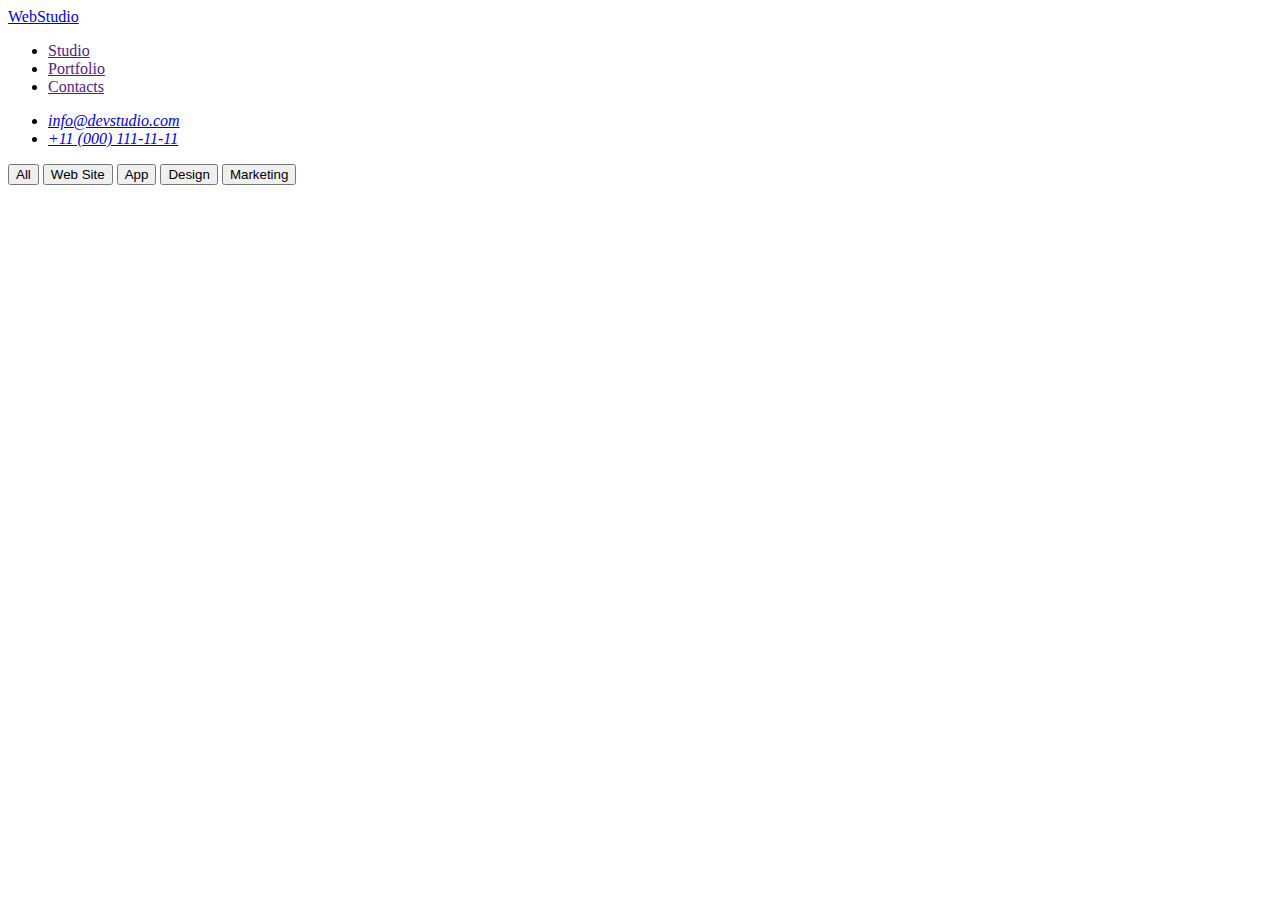
==== portfolio.html @ cec06bba "upd" ====
<!DOCTYPE html>
<html lang="en">
<head>
    <meta charset="UTF-8">
    <meta http-equiv="X-UA-Compatible" content="IE=edge">
    <meta name="viewport" content="width=device-width, initial-scale=1.0">
    <title>Document</title>
</head>
<body>
    <!-- header-section -->
    <header>
        <nav>
          <a href="./index.html">WebStudio</a>
          <ul>
            <li><a href="">Studio</a></li>
            <li><a href="">Portfolio</a></li>
            <li><a href="">Contacts</a></li>
          </ul>
        </nav>
        <address>
          <ul>
            <li>
              <a href="mailto:info@devstudio.com">info@devstudio.com</a>
            </li>
            <li>
              <a href="tel:+110001111111">+11 (000) 111-11-11</a>
            </li>
          </ul>
        </address>
    </header>
    <main>
        <section class="button-section">
            <button class="all">All</button>
            <button class="site">Web Site</button>
            <button class="app">App</button>
            <button class="design">Design</button>
            <button class="marketing">Marketing</button>
        </section>
        <section class="row1">
            
        </section>
    </main>
</body>
</html>
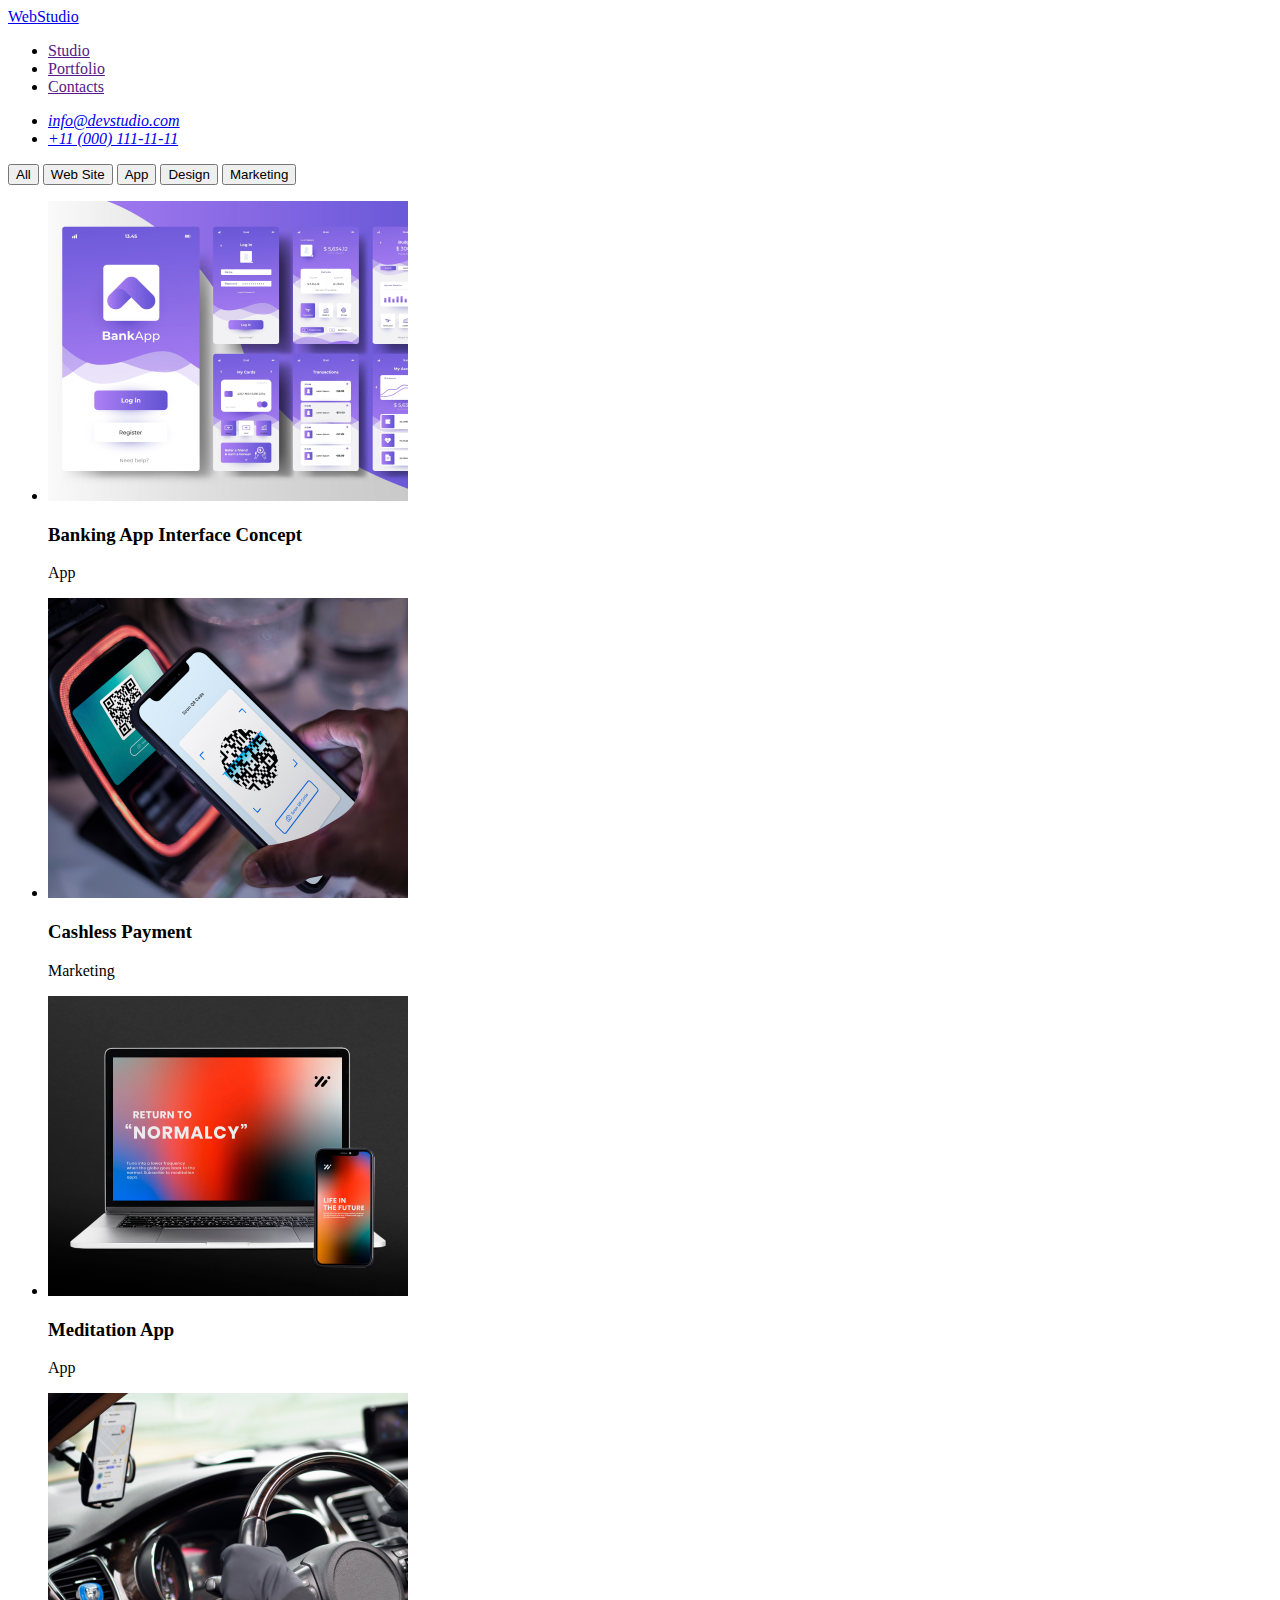
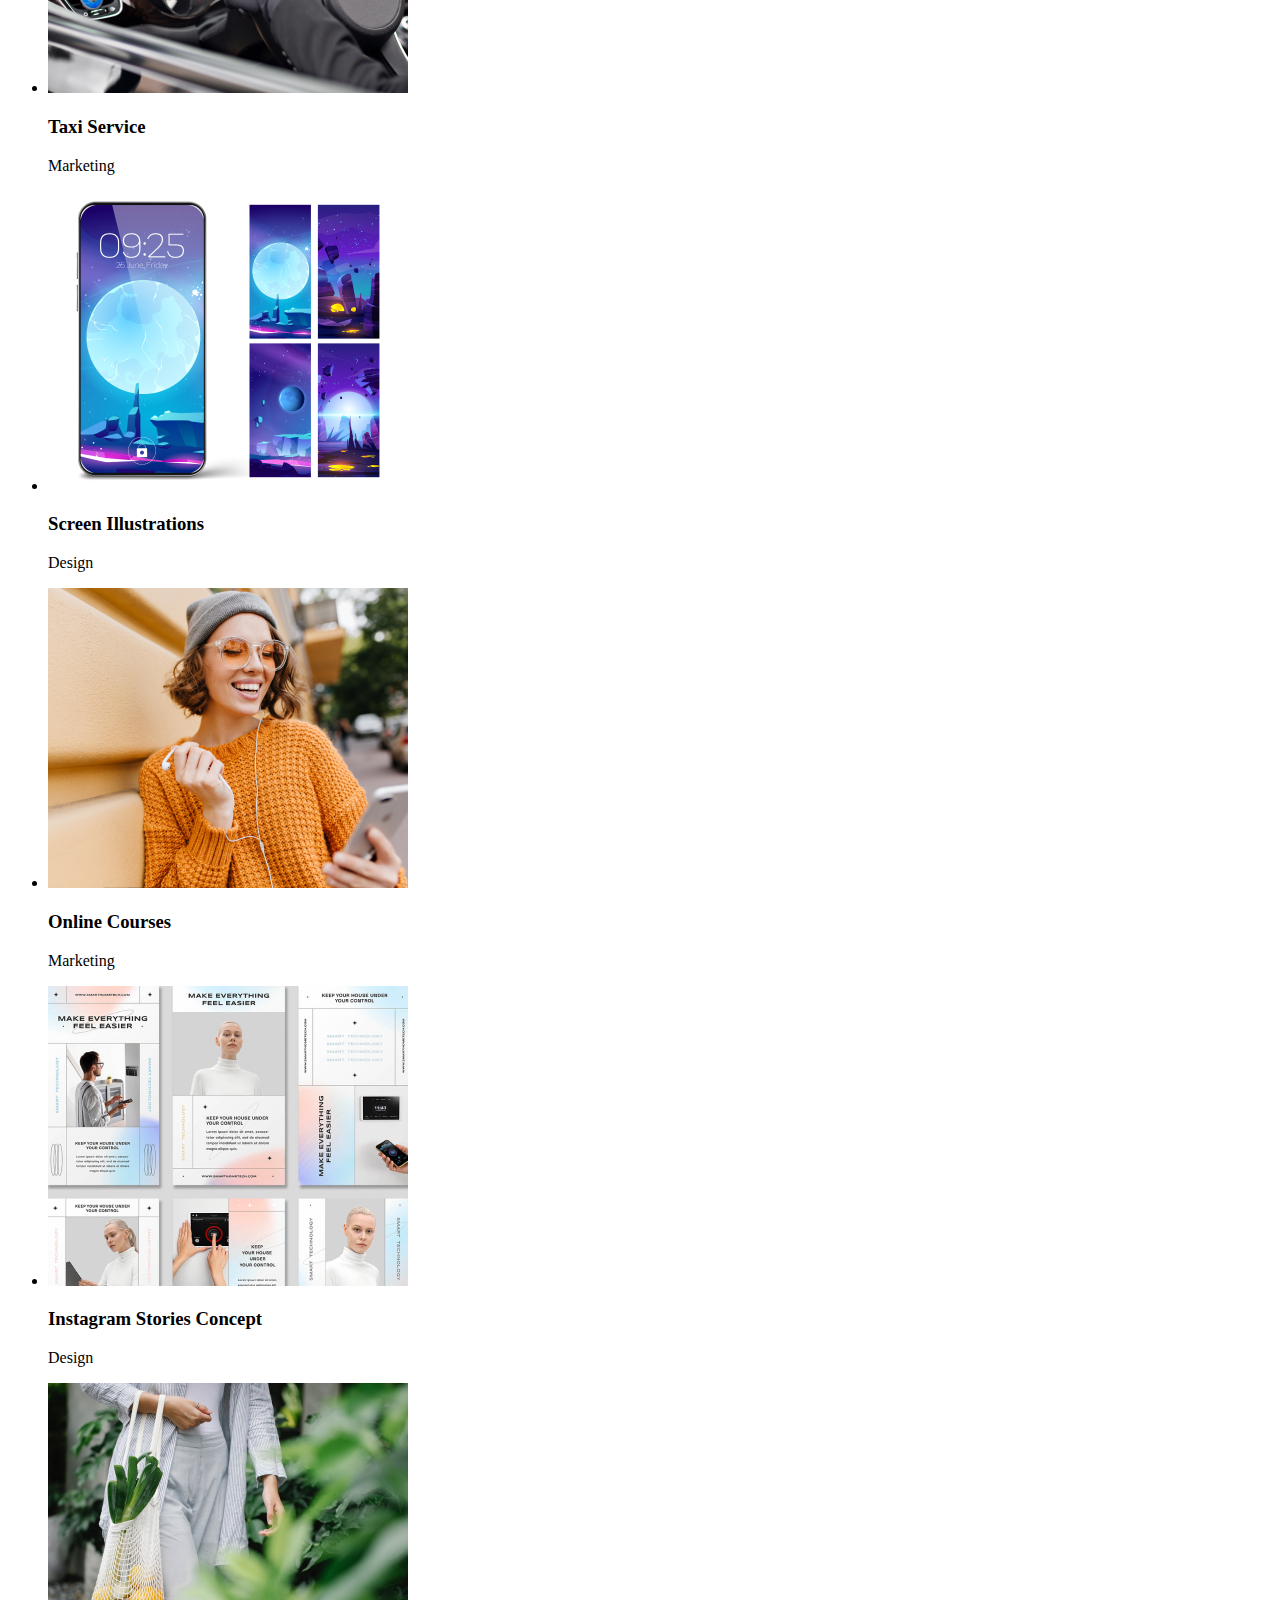
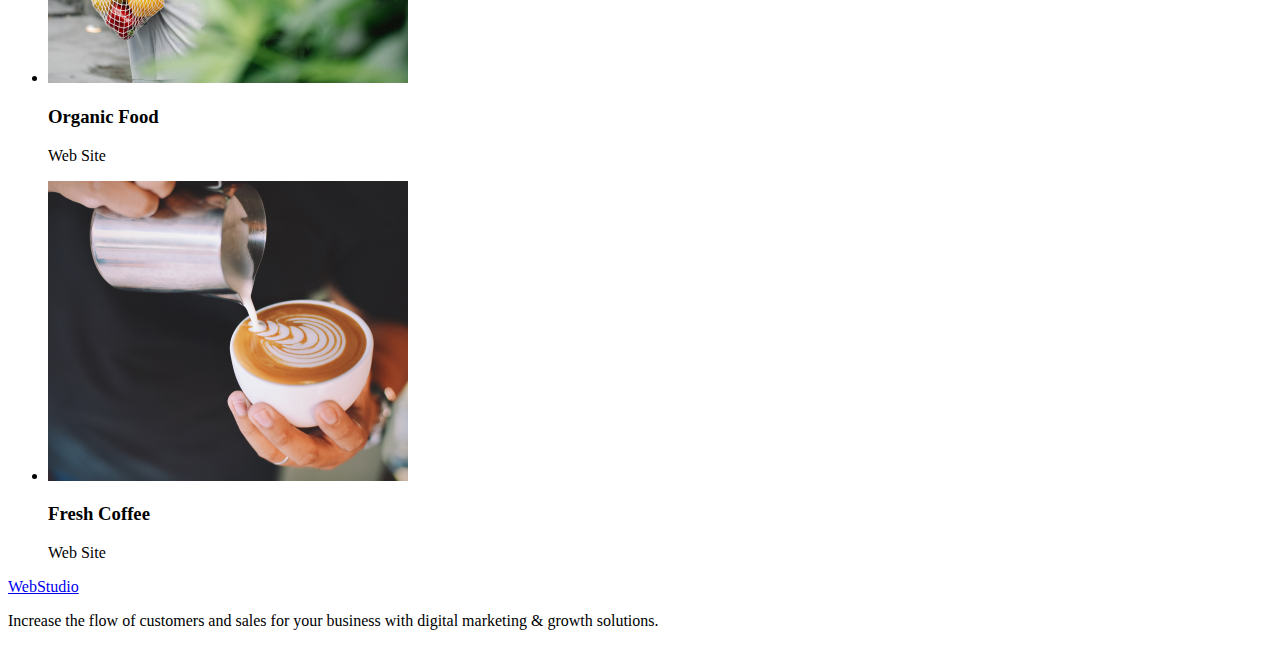
==== commit 86b2cec6: "Upd" ====
--- a/portfolio.html
+++ b/portfolio.html
@@ -37,8 +37,78 @@
             <button class="marketing">Marketing</button>
         </section>
         <section class="row1">
-            
+            <ul>
+                <li>
+                    <img src="./images/services/img-1.jpg" alt="" class="service-img">
+                        <h3>Banking App Interface Concept</h3>
+                        <p>App</p>
+                    </img>
+                </li>
+                <li>
+                    <img src="./images/services/img-2.jpg" alt="" class="service-img">
+                        <h3>Cashless Payment</h3>
+                        <p>Marketing</p>
+                    </img>
+                </li>
+                <li>
+                    <img src="./images/services/img-3.png" alt="" class="service-img">
+                        <h3>Meditation App</h3>
+                        <p>App</p>
+                    </img>
+                </li>
+            </ul>
+        </section>
+        <section class="row2">
+            <ul>
+                <li>
+                    <img src="./images/services/img-4.jpg" alt="" class="service-img">
+                        <h3>Taxi Service</h3>
+                        <p>Marketing</p>
+                    </img>
+                </li>
+                <li>
+                    <img src="./images/services/img-5.jpg" alt="" class="service-img">
+                        <h3>Screen Illustrations</h3>
+                        <p>Design</p>
+                    </img>
+                </li>
+                <li>
+                    <img src="./images/services/img-6.jpg" alt="" class="service-img">
+                        <h3>Online Courses</h3>
+                        <p>Marketing</p>
+                    </img>
+                </li>
+            </ul>
+        </section>
+        <section class="row3">
+            <ul>
+                <li>
+                    <img src="./images/services/img-7.jpg" alt="" class="service-img">
+                        <h3>Instagram Stories Concept</h3>
+                        <p>Design</p>
+                    </img>
+                </li>
+                <li>
+                    <img src="./images/services/img-8.jpg" alt="" class="service-img">
+                        <h3>Organic Food</h3>
+                        <p>Web Site</p>
+                    </img>
+                </li>
+                <li>
+                    <img src="./images/services/img-9.jpg" alt="" class="service-img">
+                        <h3>Fresh Coffee</h3>
+                        <p>Web Site</p>
+                    </img>
+                </li>
+            </ul>
         </section>
     </main>
+    <footer>
+        <a href="./index.html">WebStudio</a>
+          <p>
+              Increase the flow of customers and sales for your business with digital
+              marketing & growth solutions.
+          </p>
+      </footer>
 </body>
 </html>